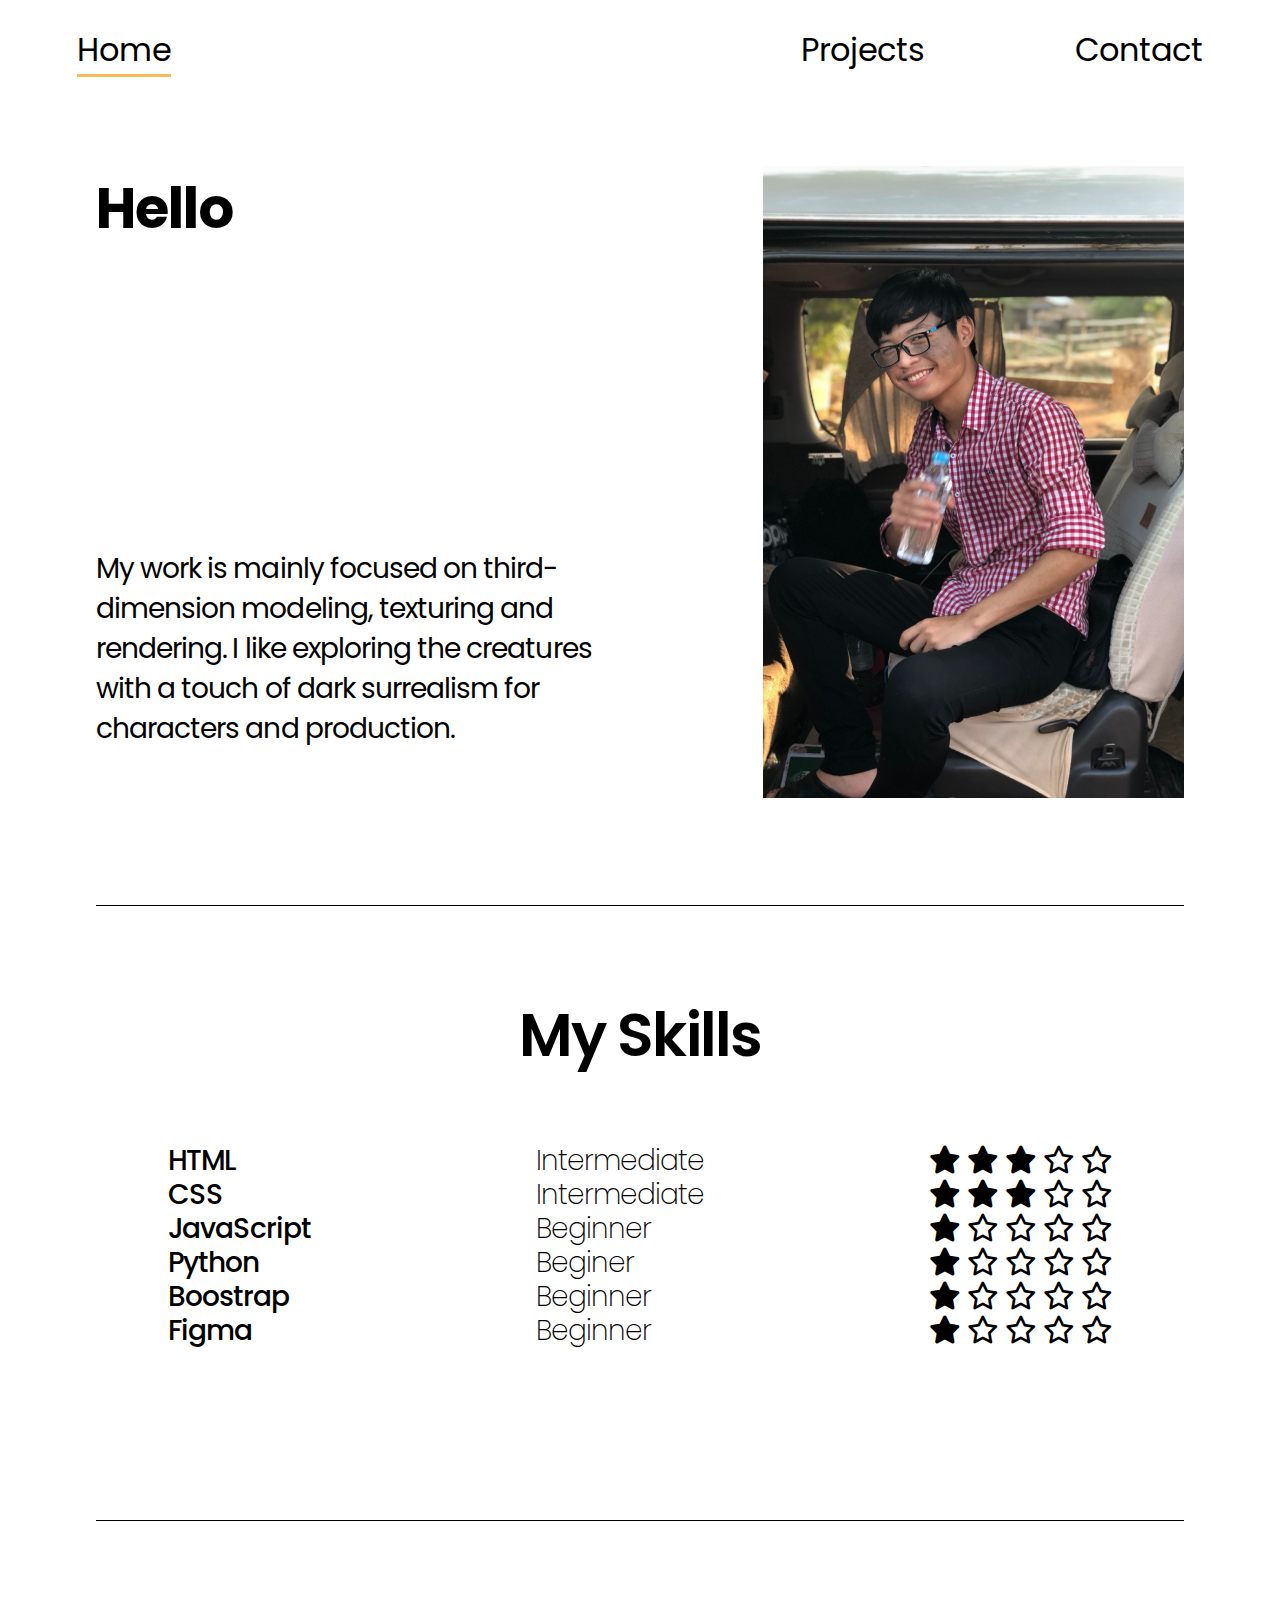
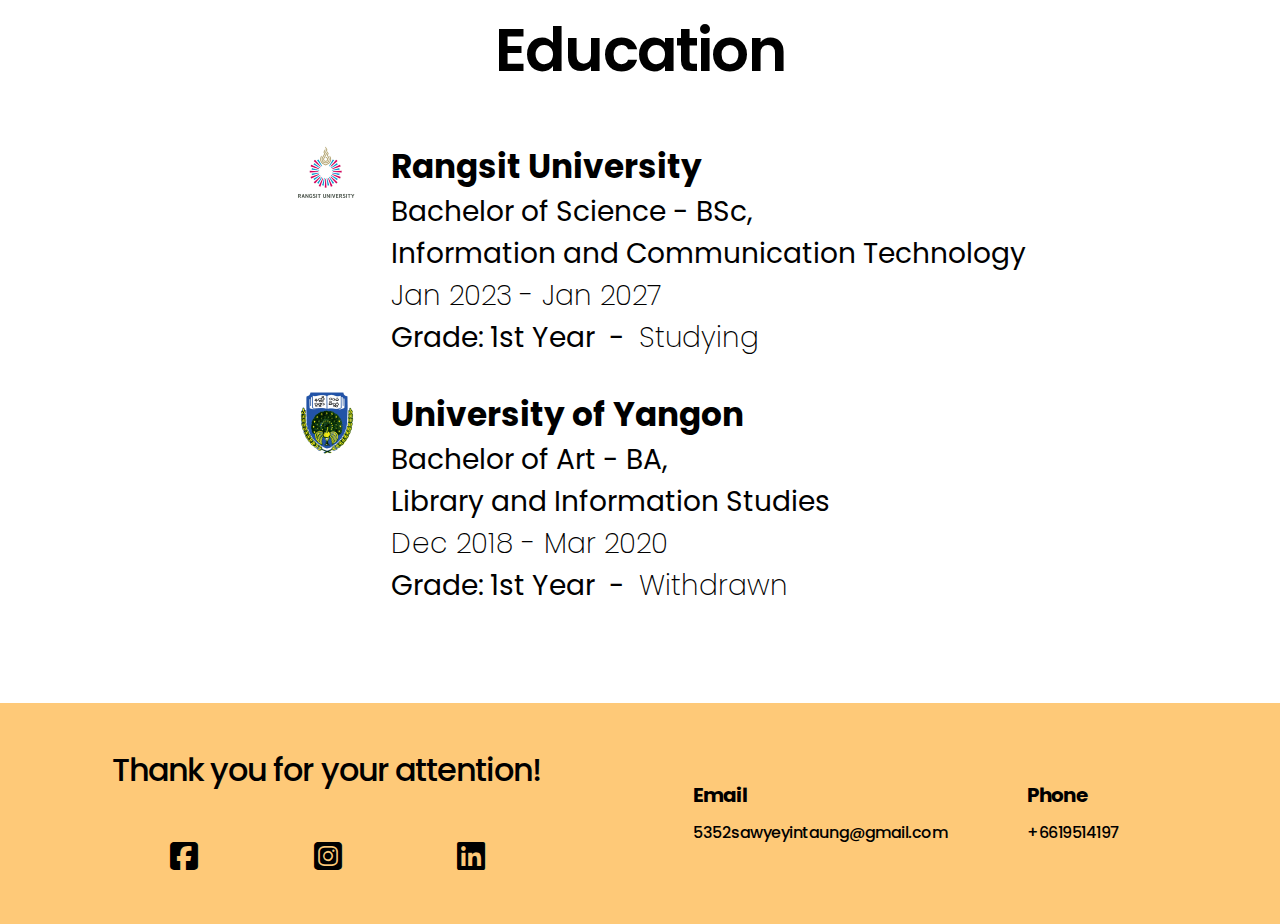
==== index.html @ a9249b1e "1st commit" ====
<!DOCTYPE html>
<html lang="en">
  <head>
    <meta charset="UTF-8" />
    <meta name="viewport" content="width=device-width, initial-scale=1.0" />
    <title>Home</title>
    <link rel="preconnect" href="https://fonts.googleapis.com" />
    <link rel="preconnect" href="https://fonts.gstatic.com" crossorigin />
    <link
      href="https://fonts.googleapis.com/css2?family=Poppins:ital,wght@0,100;0,200;0,300;0,400;0,500;0,600;0,700;0,800;0,900;1,100;1,200;1,300;1,400;1,500;1,600;1,700;1,800;1,900&family=Space+Mono&display=swap"
      rel="stylesheet"
    />
    <link
      rel="stylesheet"
      href="https://cdnjs.cloudflare.com/ajax/libs/font-awesome/6.4.2/css/all.min.css"
    />
    <link rel="stylesheet" href="css/style.css" />
    <link rel="stylesheet" href="css/animation.css" />
  </head>
  <body>
    <!-- Header -->
    <section class="header">
      <nav>
        <div class="home-nav">
          <ul>
            <li><a href="index.html">Home</a></li>
          </ul>
        </div>
        <div class="projects-nav">
          <ul>
            <li><a href="my_projects.html">Projects</a></li>
          </ul>
        </div>
        <div class="about-nav">
          <ul>
            <li><a href="contact_me.html">Contact</a></li>
          </ul>
        </div>
      </nav>
    </section>
    <!-- Header -->
    <div class="home-main">
          <!-- Introduction -->
    <div class="introduction-container">
      <div class="greeting">
        <div class="greeting-heading typing-animation">
          <h1>Hello</h1>
          <h1>I'm Saw Ye Yint Aung</h1>
          <h1>Front End Developer</h1>
        </div>
        <div class="greeting-paragraph">
          <p>
            My work is mainly focused on third-dimension modeling, texturing and
            rendering. I like exploring the creatures with a touch of dark
            surrealism for characters and production.
          </p>
        </div>
      </div>
      <div class="greeting-photo">
        <img src="images/profile_image1.png" alt="" />
      </div>
    </div>
    <!-- Introduction -->

    <div class="section-seperator"></div>

    <!-- My Skills -->
    <h1 class="my-skills-heading">My Skills</h1>
    <div class="my-skills-container">
      <div class="skill-names">
        <ul>
          HTML
        </ul>
        <ul>
          CSS
        </ul>
        <ul>
          JavaScript
        </ul>
        <ul>
          Python
        </ul>
        <ul>
          Boostrap
        </ul>
        <ul>
          Figma
        </ul>
      </div>
      <div class="skill-levels">
        <ul>
          Intermediate
        </ul>
        <ul>
          Intermediate
        </ul>
        <ul>
          Beginner
        </ul>
        <ul>
          Beginer
        </ul>
        <ul>
          Beginner
        </ul>
        <ul>
          Beginner
        </ul>
      </div>
      <div class="skill-stars">
        <div class="html-skill-stars">
          <i class="fa-solid fa-star" style="color: #000000"></i>
          <i class="fa-solid fa-star" style="color: #000000"></i>
          <i class="fa-solid fa-star" style="color: #000000"></i>
          <i class="fa-regular fa-star" style="color: #000000"></i>
          <i class="fa-regular fa-star" style="color: #000000"></i>
        </div>
        <div class="css-skill-stars">
          <i class="fa-solid fa-star" style="color: #000000"></i>
          <i class="fa-solid fa-star" style="color: #000000"></i>
          <i class="fa-solid fa-star" style="color: #000000"></i>
          <i class="fa-regular fa-star" style="color: #000000"></i>
          <i class="fa-regular fa-star" style="color: #000000"></i>
        </div>
        <div class="javascript-skill-stars">
          <i class="fa-solid fa-star" style="color: #000000"></i>
          <i class="fa-regular fa-star" style="color: #000000"></i>
          <i class="fa-regular fa-star" style="color: #000000"></i>
          <i class="fa-regular fa-star" style="color: #000000"></i>
          <i class="fa-regular fa-star" style="color: #000000"></i>
        </div>
        <div class="python-skill-stars">
          <i class="fa-solid fa-star" style="color: #000000"></i>
          <i class="fa-regular fa-star" style="color: #000000"></i>
          <i class="fa-regular fa-star" style="color: #000000"></i>
          <i class="fa-regular fa-star" style="color: #000000"></i>
          <i class="fa-regular fa-star" style="color: #000000"></i>
        </div>
        <div class="boostrap-skill-stars">
          <i class="fa-solid fa-star" style="color: #000000"></i>
          <i class="fa-regular fa-star" style="color: #000000"></i>
          <i class="fa-regular fa-star" style="color: #000000"></i>
          <i class="fa-regular fa-star" style="color: #000000"></i>
          <i class="fa-regular fa-star" style="color: #000000"></i>
        </div>
        <div class="figma-skill-stars">
          <i class="fa-solid fa-star" style="color: #000000"></i>
          <i class="fa-regular fa-star" style="color: #000000"></i>
          <i class="fa-regular fa-star" style="color: #000000"></i>
          <i class="fa-regular fa-star" style="color: #000000"></i>
          <i class="fa-regular fa-star" style="color: #000000"></i>
        </div>
      </div>
    </div>
    <!-- My Skills -->

    <div class="section-seperator"></div>

    <!-- Education -->

    <h1 class="my-education-heading">Education</h1>
    <div class="education-container">
      <div class="university-container">
        <img
          src="images/rangsit-university.png"
          alt=""
          class="university-logo"
        />
        <div class="university-content">
          <h3>Rangsit University</h3>
          <p>Bachelor of Science - BSc,</p>
          <p>Information and Communication Technology</p>
          <p class="education-period">Jan 2023 - Jan 2027</p>
          <div class="education-grade">
            <p>Grade: 1st Year&nbsp;&nbsp;-&nbsp;&nbsp;</p>
            <p class="education-status">Studying</p>
          </div>
        </div>
      </div>
      <div class="university-container">
        <img
          src="images/university-of-yangon.png"
          alt=""
          class="university-logo"
        />
        <div class="university-content">
          <h3>University of Yangon</h3>
          <p>Bachelor of Art - BA,</p>
          <p>Library and Information Studies</p>
          <p class="education-period">Dec 2018 - Mar 2020</p>
          <div class="education-grade">
            <p>Grade: 1st Year&nbsp;&nbsp;-&nbsp;&nbsp;</p>
            <p class="education-status">Withdrawn</p>
          </div>
        </div>
      </div>
    </div>

    <!-- Education -->
    </div>
    <!-- Footer -->
    <div class="footer">
      <div class="footer-left">
        <p>Thank you for your attention!</p>
        <div class="social-media">
          <a href="https://www.facebook.com/profile.php?id=100007629977115"
            ><i class="fa-brands fa-square-facebook" style="color: #000000"></i
          ></a>
          <a
            href="https://www.instagram.com/invites/contact/?i=kgh3cnf7mmez&utm_content=1gvkze4"
            ><i class="fa-brands fa-square-instagram" style="color: #000000"></i
          ></a>
          <a href="https://www.linkedin.com/in/saw-ye-yint-aung-b5a993248/"
            ><i class="fa-brands fa-linkedin" style="color: #000000"></i
          ></a>
        </div>
      </div>
      <div class="footer-right">
        <div class="email">
          <p class="email-heading">Email</p>
          <p class="email-paragraph">
            <a href="5352sawyeyintaung@gmail.com"
              >5352sawyeyintaung@gmail.com</a
            >
          </p>
        </div>
        <div class="phone">
          <p class="phone-heading">Phone</p>
          <p class="phone-paragraph">
            <a href="tel:+6619514197">+6619514197</a>
          </p>
        </div>
      </div>
    </div>
    <!-- Footer -->
  </body>
</html>
---- css/style.css ----
* {
  margin: 0;
  padding: 0;
  box-sizing: border-box;
  font-family: poppins;
}

.section-seperator {
  width: 100%;
  background-color: black;
  height: 1px;
  margin: 100px 0;
}

.home-main {
  display: flex;
  flex-direction: column;
  justify-content: center;
  align-items: center;
  padding: 2rem 6rem;
}

nav {
  display: flex;
  width: 100%;
  flex-wrap: wrap;
  padding: 2% 6%;
  text-align: center;
  justify-content: space-between;
  margin: 0 auto;
}

nav a {
  color: black;
  text-decoration: none;
  font-size: 32px;
}

.home-nav ul li {
  flex: 50%;
  text-align: left;
  list-style: none;
  display: inline-block;
}

.home-nav ul li::after {
  content: "";
  height: 3px;
  background: #f9ba5a;
  display: block;
  margin: auto;
  transition: 0.5s;
}

.home-nav ul li:hover::after {
  width: 100%;
  height: 5px;
}

.projects-nav ul li {
  flex: 50%;
  text-align: left;
  list-style: none;
  display: inline-block;
}

.projects-nav ul li::after {
  content: "";
  height: 0.02px;
  background: #f9ba5a;
  display: block;
  margin: auto;
  transition: 0.5s;
}

.projects-nav ul li:hover::after {
  width: 100%;
  height: 5px;
}

.about-nav ul li {
  flex: 50%;
  text-align: left;
  list-style: none;
  display: inline-block;
  margin-bottom: -1em;
}

.about-nav ul li::after {
  content: "";
  height: 0.01px;
  background: #f9ba5a;
  display: block;
  margin: auto;
  transition: 0.5s;
}

.about-nav ul li:hover::after {
  width: 100%;
  height: 5px;
}

@media (max-width: 800px) {
  .home-nav,
  .projects-nav,
  .about-nav {
    flex: 100%;
    padding: 0.1rem;
    margin: 0 auto;
  }
}

@media (min-width: 1000px) {
  .projects-nav {
    margin-left: 30rem;
  }
}

.introduction-container {
  display: flex;
  flex-wrap: wrap;
  width: 100%;
  justify-content: space-between;
  margin-top: 2rem;
}

.greeting {
  flex: 50%;
  flex-direction: column;
}

.greeting-heading {
  font-size: 28px;
  font-style: normal;
  font-weight: 500;
  letter-spacing: -0.96px;
}

.greeting-paragraph {
  font-size: 28px;
  font-style: normal;
  font-weight: 400;
  line-height: 2.5rem;
  letter-spacing: -0.96px;
  margin-top: 8rem;
  padding-right: 8rem;
}


@media (max-width: 800px) {
  .introduction-container {
    padding: 0 2rem;
    justify-content: center;
    align-items: center;
  }
  .greeting-heading,
  .greeting-paragraph,
  .greeting-photo {
    text-align: center;
    padding: 1rem 0;
  }
}

@media (max-width: 1000px) {
  .greeting-photo {
    padding: 4.5rem;
  }
}

.my-skills-heading,
.my-education-heading {
  font-size: 60px;
  font-style: normal;
  font-weight: 600;
  line-height: 97.2%;
  letter-spacing: -1.8px;
  padding: 0 4.5rem 3rem 4.5rem;
}

.my-skills-container {
  display: flex;
  flex-wrap: wrap;
  width: 100%;
  justify-content: space-between;
  margin-top: 2rem;
}

.skill-names {
  font-size: 28px;
  font-style: normal;
  font-weight: 500;
  padding: 0 4.5rem 4.5rem 4.5rem;
  line-height: 121.5%;
  letter-spacing: -0.96px;
}

.skill-levels {
  font-size: 28px;
  font-family: poppins;
  font-style: normal;
  font-weight: 250;
  padding: 0 4.5rem 4.5rem 4.5rem;
  line-height: 121.5%;
  letter-spacing: -0.96px;
}

.skill-stars {
  font-size: 28px;
  font-style: normal;
  font-weight: 250;
  padding: 0 4.5rem 4.5rem 4.5rem;
  line-height: 121.5%;
  letter-spacing: -0.96px;
}

@media (max-width: 800px) {
  .my-skills-container {
    flex: 100%;
    padding: 0 4.5rem;
  }
  .skill-names,
  .skill-stars {
    font-size: 16px;
    padding: 0;
    flex: 50%;
  }
  .skill-levels {
    display: none;
  }
}
@media (max-width: 1000px) {
  .skill-names,
  .skill-levels,
  .skill-stars {
    font-size: 16px;
  }
}

.education-container {
  padding: 0 0 3rem 4.5rem;
}

.university-container {
  display: flex;
  padding: 1rem 0;
}

.university-logo {
  width: 64px;
  height: 64px;
}

.university-content {
  width: 100%;
  padding: 0 2rem;
  color: #000;
  font-family: poppins;
  font-size: 28px;
  font-style: normal;
  font-weight: 400;
}

.education-grade {
  display: flex;
}

.education-period {
  font-weight: 200;
}

.education-status {
  font-weight: 200;
}

@media (max-width: 800px) {
  .university-content {
    font-size: 16px;
  }
  .my-education-heading {
    padding: 3rem;
  }
}

.footer {
  display: flex;
  justify-content: space-between;
  width: 100%;
  padding: 3rem 0;
  background: #fec978;
}

.footer-left {
  display: flex;
  flex-direction: column;
  font-size: 32px;
  font-style: normal;
  font-weight: 500;
  line-height: 121.5%;
  letter-spacing: -0.96px;
  margin: 0 0 0 7rem;
}

.social-media {
  display: flex;
  justify-content: space-around;
  margin-top: 3rem;
}

.footer-right {
  display: flex;
  justify-content: space-between;
  margin: 2rem 10rem 0 0;
}

.email {
  margin-right: 5rem;
}

.email .email-heading {
  font-size: 20px;
  font-style: normal;
  font-weight: 700;
  line-height: 121.5%;
  letter-spacing: -0.6px;
}

.email .email-paragraph {
  font-size: 16px;
  font-style: normal;
  font-weight: 500;
  line-height: 121.5%;
  letter-spacing: -0.48px;
  padding: 1rem 0;
}

.email .email-paragraph a {
  text-decoration: none;
  color: black;
}

.phone .phone-heading {
  font-size: 20px;
  font-style: normal;
  font-weight: 700;
  line-height: 121.5%;
  letter-spacing: -0.6px;
}

.phone .phone-paragraph {
  font-size: 16px;
  font-style: normal;
  font-weight: 500;
  line-height: 121.5%;
  letter-spacing: -0.48px;
  padding: 1rem 0;
}

.phone .phone-paragraph a {
  text-decoration: none;
  color: black;
}

@media (max-width: 1200px) {
  .footer {
    display: flex;
    align-items: center;
    justify-content: center;
  }

  .footer-left {
    text-align: center;
    padding: 0;
    margin: 0 auto;
  }
  .footer-right {
    display: none;
  }
}
---- css/animation.css ----
.typing-animation h1 {
  white-space: nowrap;
  overflow: hidden;
}

.typing-animation h1:nth-child(1) {
  width: 100%;
  animation: type 0.3s steps(5, end);
  animation-fill-mode: forwards;
}

.typing-animation h1:nth-child(2) {
  width: 100%;
  opacity: 0;
  animation: type 1s steps(20, end);
  animation-delay: 0.8s;
  animation-fill-mode: forwards;
}

.typing-animation h1:nth-child(3) {
  width: 100%;
  opacity: 0;
  animation: type 1s steps(19, end);
  animation-delay: 2s;
  animation-fill-mode: forwards;
}

@keyframes type {
  0% {
    width: 0;
  }
  1% {
    opacity: 1;
  }
  100% {
    opacity: 1;
  }
}

@media (max-width: 800px) {
  .introduction-container {
    padding: 0 2rem;
    justify-content: center;
    align-items: center;
  }
  .greeting-heading,
  .greeting-paragraph,
  .greeting-photo {
    text-align: center;
    padding: 1rem 0;
  }
}

@media (max-width: 1000px) {
  .greeting-photo {
    padding: 4.5rem;
  }
}

.my-skills-heading,
.my-education-heading {
  font-size: 60px;
  font-style: normal;
  font-weight: 600;
  line-height: 97.2%;
  letter-spacing: -1.8px;
  padding: 0 4.5rem 3rem 4.5rem;
}
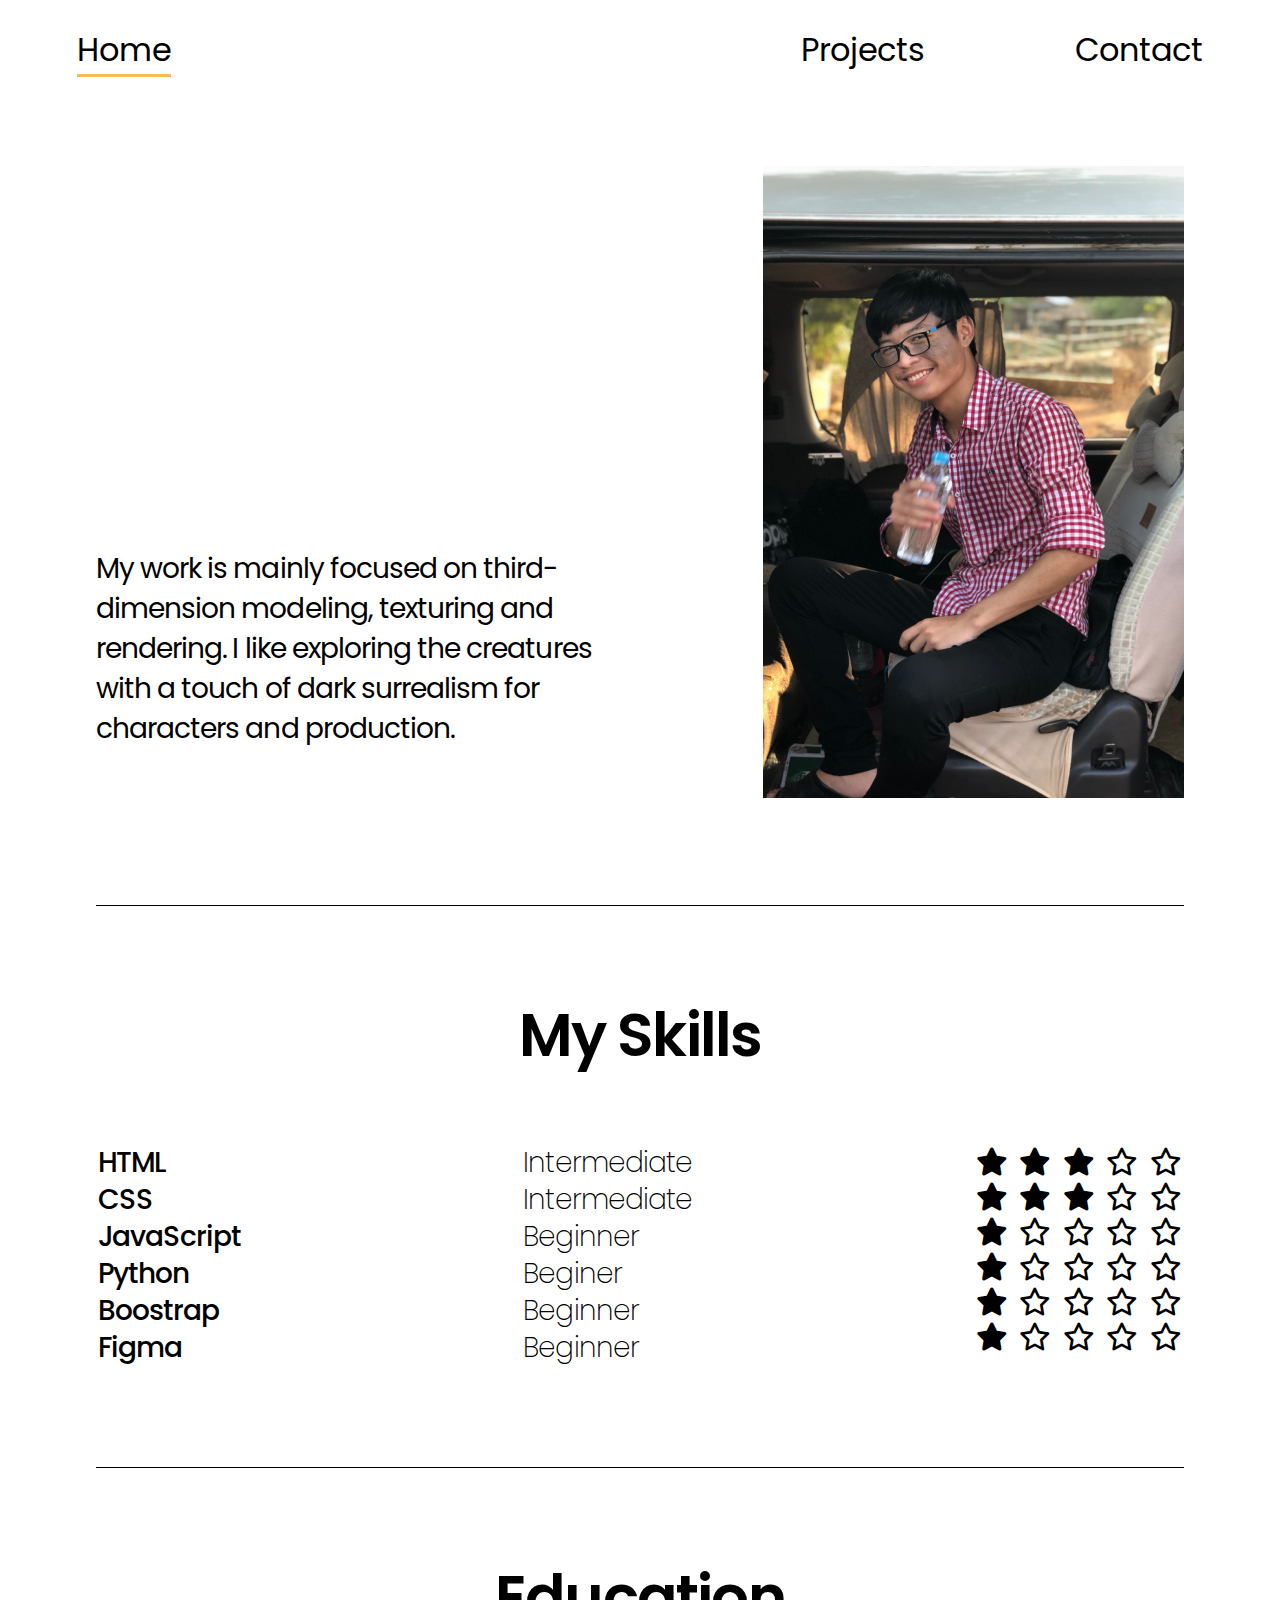
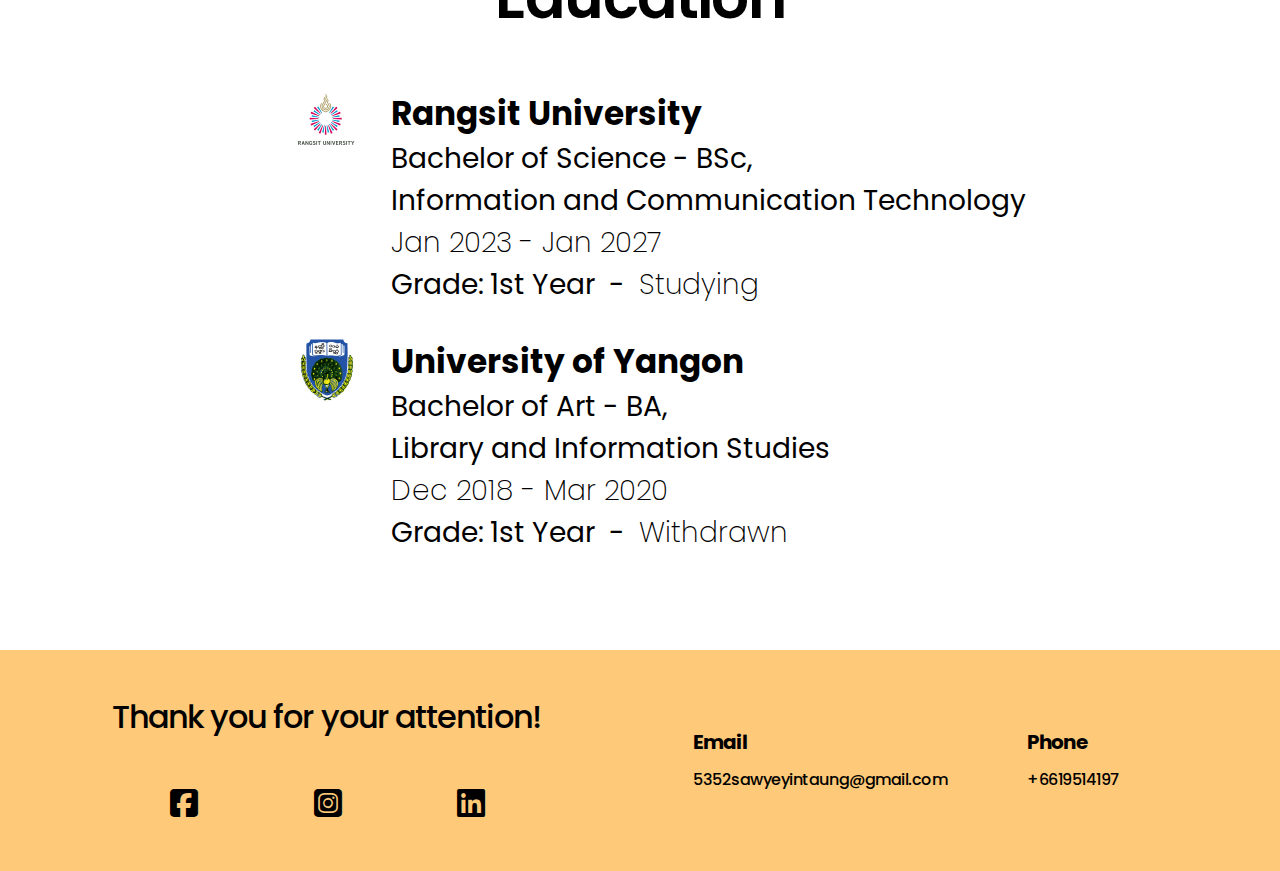
==== commit 8878252d: "6th commit" ====
--- a/index.html
+++ b/index.html
@@ -40,163 +40,163 @@
     </section>
     <!-- Header -->
     <div class="home-main">
-          <!-- Introduction -->
-    <div class="introduction-container">
-      <div class="greeting">
-        <div class="greeting-heading typing-animation">
-          <h1>Hello</h1>
-          <h1>I'm Saw Ye Yint Aung</h1>
-          <h1>Front End Developer</h1>
-        </div>
-        <div class="greeting-paragraph">
-          <p>
-            My work is mainly focused on third-dimension modeling, texturing and
-            rendering. I like exploring the creatures with a touch of dark
-            surrealism for characters and production.
-          </p>
-        </div>
-      </div>
-      <div class="greeting-photo">
-        <img src="images/profile_image1.png" alt="" />
-      </div>
-    </div>
-    <!-- Introduction -->
-
-    <div class="section-seperator"></div>
-
-    <!-- My Skills -->
-    <h1 class="my-skills-heading">My Skills</h1>
-    <div class="my-skills-container">
-      <div class="skill-names">
-        <ul>
-          HTML
-        </ul>
-        <ul>
-          CSS
-        </ul>
-        <ul>
-          JavaScript
-        </ul>
-        <ul>
-          Python
-        </ul>
-        <ul>
-          Boostrap
-        </ul>
-        <ul>
-          Figma
-        </ul>
-      </div>
-      <div class="skill-levels">
-        <ul>
-          Intermediate
-        </ul>
-        <ul>
-          Intermediate
-        </ul>
-        <ul>
-          Beginner
-        </ul>
-        <ul>
-          Beginer
-        </ul>
-        <ul>
-          Beginner
-        </ul>
-        <ul>
-          Beginner
-        </ul>
-      </div>
-      <div class="skill-stars">
-        <div class="html-skill-stars">
-          <i class="fa-solid fa-star" style="color: #000000"></i>
-          <i class="fa-solid fa-star" style="color: #000000"></i>
-          <i class="fa-solid fa-star" style="color: #000000"></i>
-          <i class="fa-regular fa-star" style="color: #000000"></i>
-          <i class="fa-regular fa-star" style="color: #000000"></i>
-        </div>
-        <div class="css-skill-stars">
-          <i class="fa-solid fa-star" style="color: #000000"></i>
-          <i class="fa-solid fa-star" style="color: #000000"></i>
-          <i class="fa-solid fa-star" style="color: #000000"></i>
-          <i class="fa-regular fa-star" style="color: #000000"></i>
-          <i class="fa-regular fa-star" style="color: #000000"></i>
-        </div>
-        <div class="javascript-skill-stars">
-          <i class="fa-solid fa-star" style="color: #000000"></i>
-          <i class="fa-regular fa-star" style="color: #000000"></i>
-          <i class="fa-regular fa-star" style="color: #000000"></i>
-          <i class="fa-regular fa-star" style="color: #000000"></i>
-          <i class="fa-regular fa-star" style="color: #000000"></i>
-        </div>
-        <div class="python-skill-stars">
-          <i class="fa-solid fa-star" style="color: #000000"></i>
-          <i class="fa-regular fa-star" style="color: #000000"></i>
-          <i class="fa-regular fa-star" style="color: #000000"></i>
-          <i class="fa-regular fa-star" style="color: #000000"></i>
-          <i class="fa-regular fa-star" style="color: #000000"></i>
-        </div>
-        <div class="boostrap-skill-stars">
-          <i class="fa-solid fa-star" style="color: #000000"></i>
-          <i class="fa-regular fa-star" style="color: #000000"></i>
-          <i class="fa-regular fa-star" style="color: #000000"></i>
-          <i class="fa-regular fa-star" style="color: #000000"></i>
-          <i class="fa-regular fa-star" style="color: #000000"></i>
-        </div>
-        <div class="figma-skill-stars">
-          <i class="fa-solid fa-star" style="color: #000000"></i>
-          <i class="fa-regular fa-star" style="color: #000000"></i>
-          <i class="fa-regular fa-star" style="color: #000000"></i>
-          <i class="fa-regular fa-star" style="color: #000000"></i>
-          <i class="fa-regular fa-star" style="color: #000000"></i>
-        </div>
-      </div>
-    </div>
-    <!-- My Skills -->
-
-    <div class="section-seperator"></div>
-
-    <!-- Education -->
-
-    <h1 class="my-education-heading">Education</h1>
-    <div class="education-container">
-      <div class="university-container">
-        <img
-          src="images/rangsit-university.png"
-          alt=""
-          class="university-logo"
-        />
-        <div class="university-content">
-          <h3>Rangsit University</h3>
-          <p>Bachelor of Science - BSc,</p>
-          <p>Information and Communication Technology</p>
-          <p class="education-period">Jan 2023 - Jan 2027</p>
-          <div class="education-grade">
-            <p>Grade: 1st Year&nbsp;&nbsp;-&nbsp;&nbsp;</p>
-            <p class="education-status">Studying</p>
-          </div>
-        </div>
-      </div>
-      <div class="university-container">
-        <img
-          src="images/university-of-yangon.png"
-          alt=""
-          class="university-logo"
-        />
-        <div class="university-content">
-          <h3>University of Yangon</h3>
-          <p>Bachelor of Art - BA,</p>
-          <p>Library and Information Studies</p>
-          <p class="education-period">Dec 2018 - Mar 2020</p>
-          <div class="education-grade">
-            <p>Grade: 1st Year&nbsp;&nbsp;-&nbsp;&nbsp;</p>
-            <p class="education-status">Withdrawn</p>
-          </div>
-        </div>
-      </div>
-    </div>
-
-    <!-- Education -->
+            <!-- Introduction -->
+      <div class="introduction-container">
+        <div class="greeting">
+          <div class="greeting-heading typing-animation">
+            <h1>Hello</h1>
+            <h1>I'm Saw Ye Yint Aung</h1>
+            <h1>Front End Developer</h1>
+          </div>
+          <div class="greeting-paragraph">
+            <p>
+              My work is mainly focused on third-dimension modeling, texturing and
+              rendering. I like exploring the creatures with a touch of dark
+              surrealism for characters and production.
+            </p>
+          </div>
+        </div>
+        <div class="greeting-photo">
+          <img src="images/profile_image1.png" alt="" />
+        </div>
+      </div>
+      <!-- Introduction -->
+
+      <div class="section-seperator"></div>
+
+      <!-- My Skills -->
+      <h1 class="my-skills-heading">My Skills</h1>
+      <div class="my-skills-container">
+        <div class="skill-names">
+          <ul>
+            HTML
+          </ul>
+          <ul>
+            CSS
+          </ul>
+          <ul>
+            JavaScript
+          </ul>
+          <ul>
+            Python
+          </ul>
+          <ul>
+            Boostrap
+          </ul>
+          <ul>
+            Figma
+          </ul>
+        </div>
+        <div class="skill-levels">
+          <ul>
+            Intermediate
+          </ul>
+          <ul>
+            Intermediate
+          </ul>
+          <ul>
+            Beginner
+          </ul>
+          <ul>
+            Beginer
+          </ul>
+          <ul>
+            Beginner
+          </ul>
+          <ul>
+            Beginner
+          </ul>
+        </div>
+        <div class="skill-stars">
+          <div class="html-skill-stars">
+            <i class="fa-solid fa-star" style="color: #000000"></i>
+            <i class="fa-solid fa-star" style="color: #000000"></i>
+            <i class="fa-solid fa-star" style="color: #000000"></i>
+            <i class="fa-regular fa-star" style="color: #000000"></i>
+            <i class="fa-regular fa-star" style="color: #000000"></i>
+          </div>
+          <div class="css-skill-stars">
+            <i class="fa-solid fa-star" style="color: #000000"></i>
+            <i class="fa-solid fa-star" style="color: #000000"></i>
+            <i class="fa-solid fa-star" style="color: #000000"></i>
+            <i class="fa-regular fa-star" style="color: #000000"></i>
+            <i class="fa-regular fa-star" style="color: #000000"></i>
+          </div>
+          <div class="javascript-skill-stars">
+            <i class="fa-solid fa-star" style="color: #000000"></i>
+            <i class="fa-regular fa-star" style="color: #000000"></i>
+            <i class="fa-regular fa-star" style="color: #000000"></i>
+            <i class="fa-regular fa-star" style="color: #000000"></i>
+            <i class="fa-regular fa-star" style="color: #000000"></i>
+          </div>
+          <div class="python-skill-stars">
+            <i class="fa-solid fa-star" style="color: #000000"></i>
+            <i class="fa-regular fa-star" style="color: #000000"></i>
+            <i class="fa-regular fa-star" style="color: #000000"></i>
+            <i class="fa-regular fa-star" style="color: #000000"></i>
+            <i class="fa-regular fa-star" style="color: #000000"></i>
+          </div>
+          <div class="boostrap-skill-stars">
+            <i class="fa-solid fa-star" style="color: #000000"></i>
+            <i class="fa-regular fa-star" style="color: #000000"></i>
+            <i class="fa-regular fa-star" style="color: #000000"></i>
+            <i class="fa-regular fa-star" style="color: #000000"></i>
+            <i class="fa-regular fa-star" style="color: #000000"></i>
+          </div>
+          <div class="figma-skill-stars">
+            <i class="fa-solid fa-star" style="color: #000000"></i>
+            <i class="fa-regular fa-star" style="color: #000000"></i>
+            <i class="fa-regular fa-star" style="color: #000000"></i>
+            <i class="fa-regular fa-star" style="color: #000000"></i>
+            <i class="fa-regular fa-star" style="color: #000000"></i>
+          </div>
+        </div>
+      </div>
+      <!-- My Skills -->
+
+      <div class="section-seperator"></div>
+
+      <!-- Education -->
+
+      <h1 class="my-education-heading">Education</h1>
+      <div class="education-container">
+        <div class="university-container">
+          <img
+            src="images/rangsit-university.png"
+            alt=""
+            class="university-logo"
+          />
+          <div class="university-content">
+            <h3>Rangsit University</h3>
+            <p>Bachelor of Science - BSc,</p>
+            <p>Information and Communication Technology</p>
+            <p class="education-period">Jan 2023 - Jan 2027</p>
+            <div class="education-grade-container">
+              <p class="education-grade">Grade: 1st Year&nbsp;&nbsp;-&nbsp;&nbsp;</p>
+              <p class="education-status">Studying</p>
+            </div>
+          </div>
+        </div>
+        <div class="university-container">
+          <img
+            src="images/university-of-yangon.png"
+            alt=""
+            class="university-logo"
+          />
+          <div class="university-content">
+            <h3>University of Yangon</h3>
+            <p>Bachelor of Art - BA,</p>
+            <p>Library and Information Studies</p>
+            <p class="education-period">Dec 2018 - Mar 2020</p>
+            <div class="education-grade-container">
+              <p class="education-grade">Grade: 1st Year&nbsp;&nbsp;-&nbsp;&nbsp;</p>
+              <p class="education-status">Withdrawn</p>
+            </div>
+          </div>
+        </div>
+      </div>
+
+      <!-- Education -->
     </div>
     <!-- Footer -->
     <div class="footer">
--- a/css/style.css
+++ b/css/style.css
@@ -15,7 +15,7 @@
 .home-main {
   display: flex;
   flex-direction: column;
-  justify-content: center;
+  justify-content: space-between;
   align-items: center;
   padding: 2rem 6rem;
 }
@@ -143,21 +143,23 @@
   line-height: 2.5rem;
   letter-spacing: -0.96px;
   margin-top: 8rem;
-  padding-right: 8rem;
-}
-
+  padding-right: 7rem;
+}
 
 @media (max-width: 800px) {
   .introduction-container {
-    padding: 0 2rem;
+    padding: 0 3rem;
+    width: 80%;
     justify-content: center;
     align-items: center;
   }
   .greeting-heading,
   .greeting-paragraph,
   .greeting-photo {
+    font-size: 16px;
     text-align: center;
-    padding: 1rem 0;
+    padding: 0;
+    margin: 0.5rem;
   }
 }
 
@@ -189,9 +191,12 @@
   font-size: 28px;
   font-style: normal;
   font-weight: 500;
-  padding: 0 4.5rem 4.5rem 4.5rem;
-  line-height: 121.5%;
-  letter-spacing: -0.96px;
+  line-height: 121.5%;
+  letter-spacing: -0.96px;
+}
+
+.skill-names ul{
+  padding: 0.1rem;
 }
 
 .skill-levels {
@@ -199,30 +204,38 @@
   font-family: poppins;
   font-style: normal;
   font-weight: 250;
-  padding: 0 4.5rem 4.5rem 4.5rem;
-  line-height: 121.5%;
-  letter-spacing: -0.96px;
+  line-height: 121.5%;
+  letter-spacing: -0.96px;
+}
+
+.skill-levels ul{
+  padding: 0.1rem;
 }
 
 .skill-stars {
   font-size: 28px;
   font-style: normal;
-  font-weight: 250;
-  padding: 0 4.5rem 4.5rem 4.5rem;
-  line-height: 121.5%;
-  letter-spacing: -0.96px;
+  line-height: 121.5%;
+  letter-spacing: -0.96px;
+}
+
+.skill-stars i{
+  padding: 0.2rem;
 }
 
 @media (max-width: 800px) {
   .my-skills-container {
-    flex: 100%;
-    padding: 0 4.5rem;
+    width: 150%;
   }
   .skill-names,
   .skill-stars {
-    font-size: 16px;
+    font-size: 8px;
     padding: 0;
     flex: 50%;
+    border: 2px solid red;
+  }
+  .skill-stars i{
+    padding: 0.2rem 0;
   }
   .skill-levels {
     display: none;
@@ -260,7 +273,7 @@
   font-weight: 400;
 }
 
-.education-grade {
+.education-grade-container {
   display: flex;
 }
 
@@ -278,6 +291,14 @@
   }
   .my-education-heading {
     padding: 3rem;
+  }
+
+  .education-grade{
+    display: none;
+  }
+
+  .education-status{
+    font-weight: 600;
   }
 }
 
--- a/css/animation.css
+++ b/css/animation.css
@@ -5,15 +5,17 @@
 
 .typing-animation h1:nth-child(1) {
   width: 100%;
-  animation: type 0.3s steps(5, end);
+  opacity: 0;
+  animation: type 1.5s steps(20, end);
+  animation-delay: 1s;
   animation-fill-mode: forwards;
 }
 
 .typing-animation h1:nth-child(2) {
   width: 100%;
   opacity: 0;
-  animation: type 1s steps(20, end);
-  animation-delay: 0.8s;
+  animation: type 1s steps(10, end);
+  animation-delay: 2s;
   animation-fill-mode: forwards;
 }
 
@@ -21,7 +23,7 @@
   width: 100%;
   opacity: 0;
   animation: type 1s steps(19, end);
-  animation-delay: 2s;
+  animation-delay: 3s;
   animation-fill-mode: forwards;
 }
 
@@ -37,32 +39,3 @@
   }
 }
 
-@media (max-width: 800px) {
-  .introduction-container {
-    padding: 0 2rem;
-    justify-content: center;
-    align-items: center;
-  }
-  .greeting-heading,
-  .greeting-paragraph,
-  .greeting-photo {
-    text-align: center;
-    padding: 1rem 0;
-  }
-}
-
-@media (max-width: 1000px) {
-  .greeting-photo {
-    padding: 4.5rem;
-  }
-}
-
-.my-skills-heading,
-.my-education-heading {
-  font-size: 60px;
-  font-style: normal;
-  font-weight: 600;
-  line-height: 97.2%;
-  letter-spacing: -1.8px;
-  padding: 0 4.5rem 3rem 4.5rem;
-}
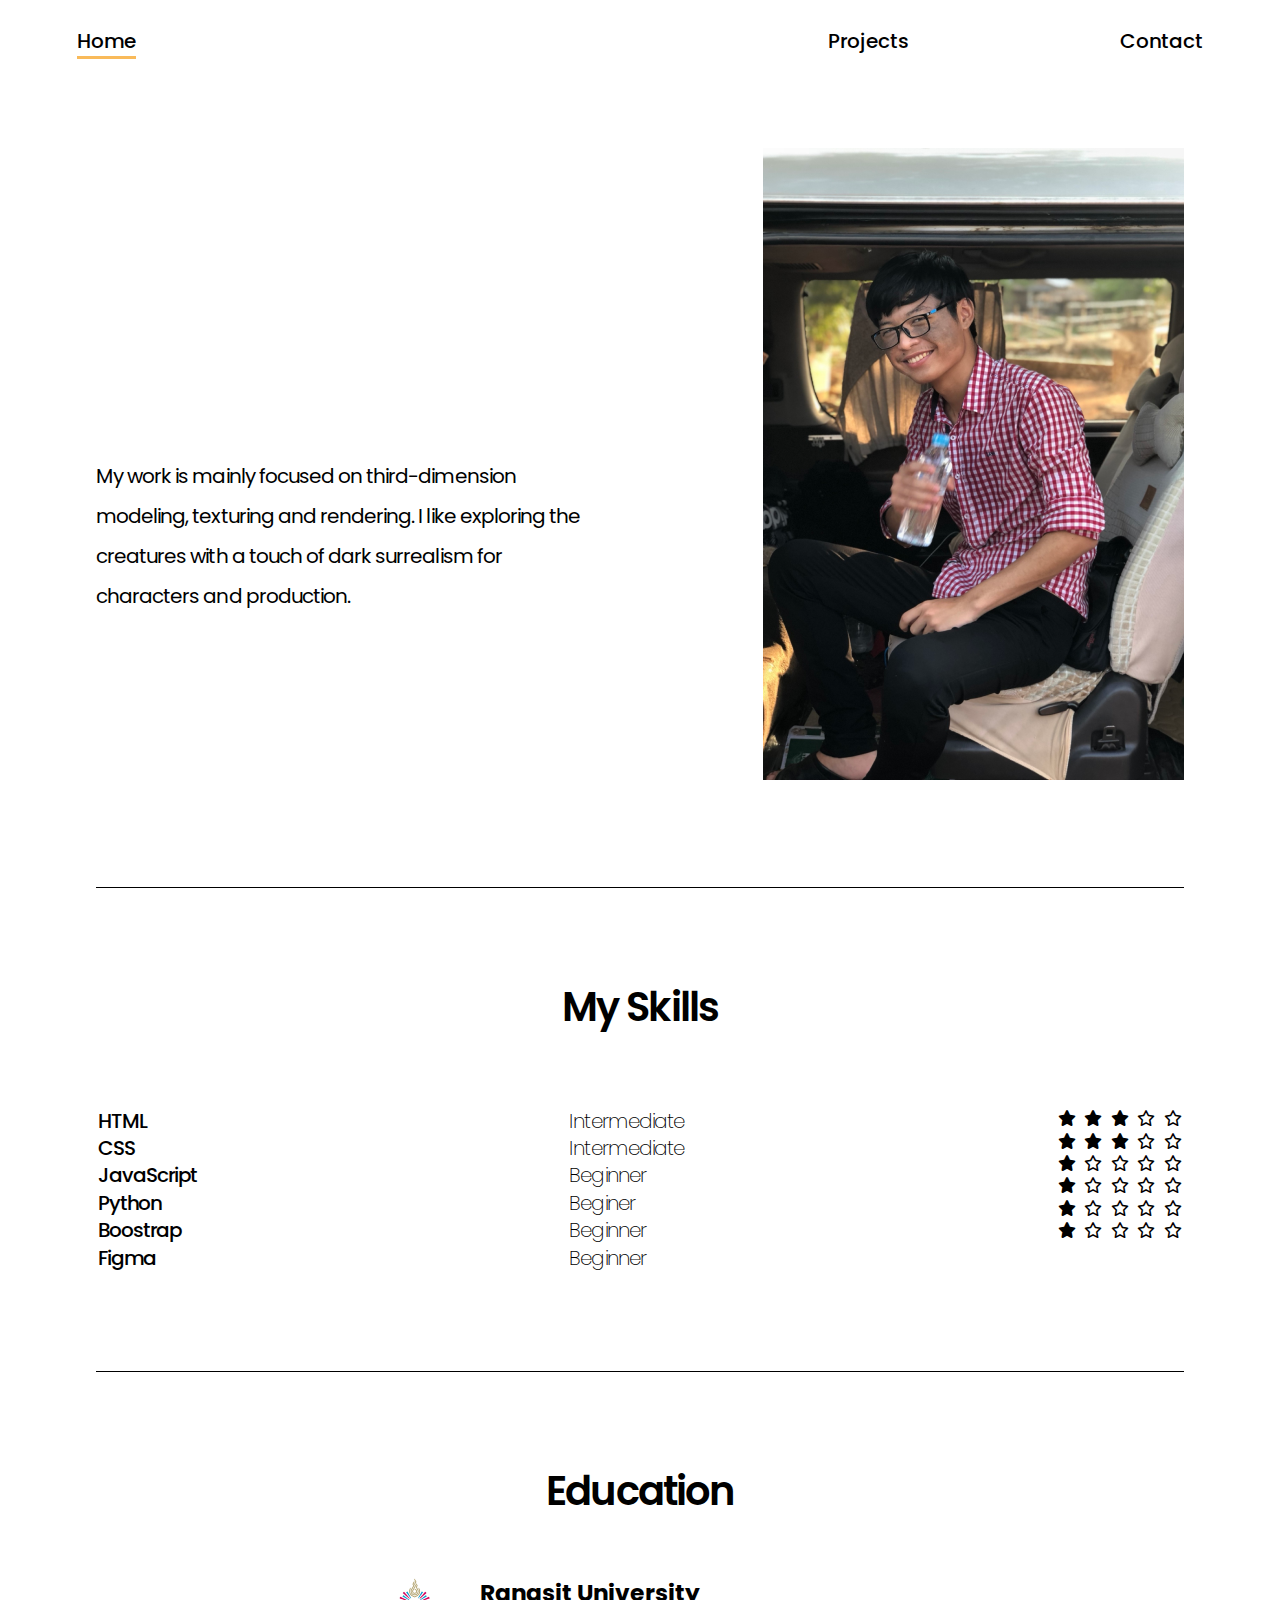
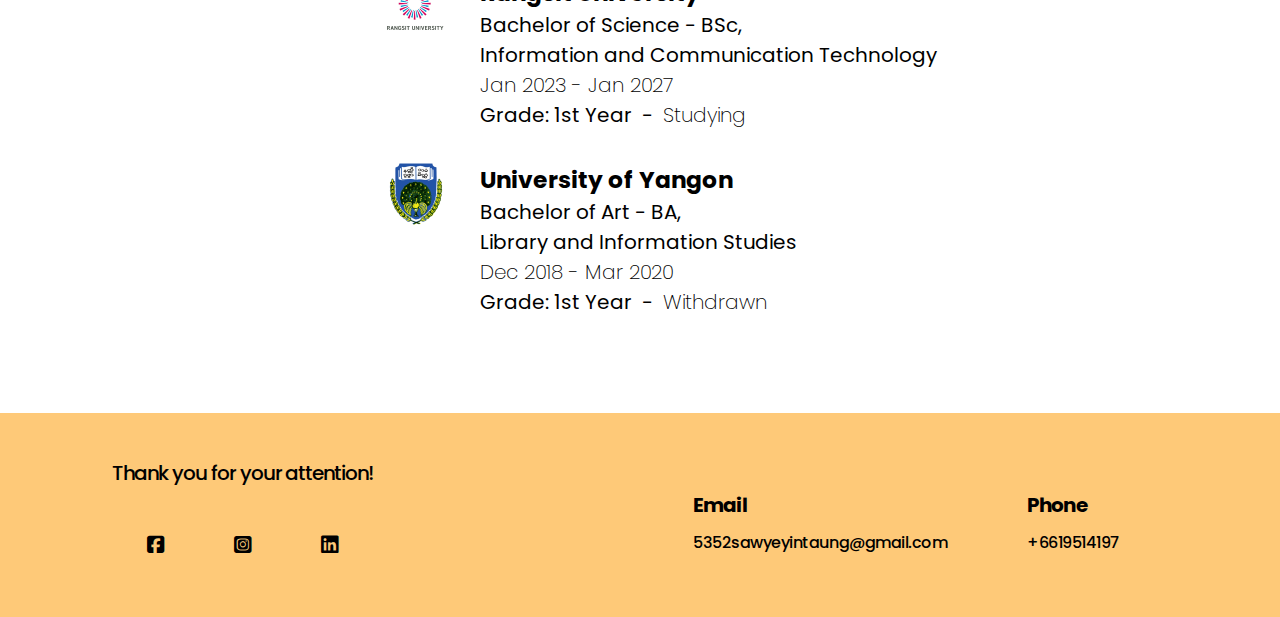
==== commit 0e060cf0: "adjusted font size" ====
--- a/index.html
+++ b/index.html
@@ -40,7 +40,7 @@
     </section>
     <!-- Header -->
     <div class="home-main">
-            <!-- Introduction -->
+      <!-- Introduction -->
       <div class="introduction-container">
         <div class="greeting">
           <div class="greeting-heading typing-animation">
@@ -50,8 +50,8 @@
           </div>
           <div class="greeting-paragraph">
             <p>
-              My work is mainly focused on third-dimension modeling, texturing and
-              rendering. I like exploring the creatures with a touch of dark
+              My work is mainly focused on third-dimension modeling, texturing
+              and rendering. I like exploring the creatures with a touch of dark
               surrealism for characters and production.
             </p>
           </div>
@@ -172,7 +172,9 @@
             <p>Information and Communication Technology</p>
             <p class="education-period">Jan 2023 - Jan 2027</p>
             <div class="education-grade-container">
-              <p class="education-grade">Grade: 1st Year&nbsp;&nbsp;-&nbsp;&nbsp;</p>
+              <p class="education-grade">
+                Grade: 1st Year&nbsp;&nbsp;-&nbsp;&nbsp;
+              </p>
               <p class="education-status">Studying</p>
             </div>
           </div>
@@ -189,7 +191,9 @@
             <p>Library and Information Studies</p>
             <p class="education-period">Dec 2018 - Mar 2020</p>
             <div class="education-grade-container">
-              <p class="education-grade">Grade: 1st Year&nbsp;&nbsp;-&nbsp;&nbsp;</p>
+              <p class="education-grade">
+                Grade: 1st Year&nbsp;&nbsp;-&nbsp;&nbsp;
+              </p>
               <p class="education-status">Withdrawn</p>
             </div>
           </div>
--- a/css/style.css
+++ b/css/style.css
@@ -15,8 +15,9 @@
 .home-main {
   display: flex;
   flex-direction: column;
-  justify-content: space-between;
+  justify-content: center;
   align-items: center;
+  width: 100%;
   padding: 2rem 6rem;
 }
 
@@ -33,7 +34,8 @@
 nav a {
   color: black;
   text-decoration: none;
-  font-size: 32px;
+  font-size: 20px;
+  font-weight: 500;
 }
 
 .home-nav ul li {
@@ -130,20 +132,20 @@
 }
 
 .greeting-heading {
-  font-size: 28px;
+  font-size: 20px;
   font-style: normal;
   font-weight: 500;
   letter-spacing: -0.96px;
 }
 
 .greeting-paragraph {
-  font-size: 28px;
+  font-size: 20px;
   font-style: normal;
   font-weight: 400;
   line-height: 2.5rem;
   letter-spacing: -0.96px;
   margin-top: 8rem;
-  padding-right: 7rem;
+  padding-right: 10rem;
 }
 
 @media (max-width: 800px) {
@@ -171,7 +173,7 @@
 
 .my-skills-heading,
 .my-education-heading {
-  font-size: 60px;
+  font-size: 40px;
   font-style: normal;
   font-weight: 600;
   line-height: 97.2%;
@@ -188,19 +190,19 @@
 }
 
 .skill-names {
-  font-size: 28px;
-  font-style: normal;
-  font-weight: 500;
-  line-height: 121.5%;
-  letter-spacing: -0.96px;
-}
-
-.skill-names ul{
+  font-size: 20px;
+  font-style: normal;
+  font-weight: 500;
+  line-height: 121.5%;
+  letter-spacing: -0.96px;
+}
+
+.skill-names ul {
   padding: 0.1rem;
 }
 
 .skill-levels {
-  font-size: 28px;
+  font-size: 20px;
   font-family: poppins;
   font-style: normal;
   font-weight: 250;
@@ -208,33 +210,37 @@
   letter-spacing: -0.96px;
 }
 
-.skill-levels ul{
+.skill-levels ul {
   padding: 0.1rem;
 }
 
 .skill-stars {
-  font-size: 28px;
-  font-style: normal;
-  line-height: 121.5%;
-  letter-spacing: -0.96px;
-}
-
-.skill-stars i{
+  font-size: 20x;
+  font-style: normal;
+  line-height: 121.5%;
+  letter-spacing: -0.96px;
+}
+
+.skill-stars i {
   padding: 0.2rem;
 }
 
 @media (max-width: 800px) {
   .my-skills-container {
-    width: 150%;
+    width: 110%;
+  }
+
+  .my-skills-heading {
+    padding: 3rem;
+    font-size: 30px;
   }
   .skill-names,
   .skill-stars {
     font-size: 8px;
     padding: 0;
     flex: 50%;
-    border: 2px solid red;
-  }
-  .skill-stars i{
+  }
+  .skill-stars i {
     padding: 0.2rem 0;
   }
   .skill-levels {
@@ -268,7 +274,7 @@
   padding: 0 2rem;
   color: #000;
   font-family: poppins;
-  font-size: 28px;
+  font-size: 20px;
   font-style: normal;
   font-weight: 400;
 }
@@ -291,13 +297,14 @@
   }
   .my-education-heading {
     padding: 3rem;
-  }
-
-  .education-grade{
+    font-size: 30px;
+  }
+
+  .education-grade {
     display: none;
   }
 
-  .education-status{
+  .education-status {
     font-weight: 600;
   }
 }
@@ -313,7 +320,7 @@
 .footer-left {
   display: flex;
   flex-direction: column;
-  font-size: 32px;
+  font-size: 20px;
   font-style: normal;
   font-weight: 500;
   line-height: 121.5%;
@@ -384,11 +391,13 @@
 @media (max-width: 1200px) {
   .footer {
     display: flex;
+    width: 100%;
     align-items: center;
     justify-content: center;
   }
 
   .footer-left {
+    flex: 100%;
     text-align: center;
     padding: 0;
     margin: 0 auto;
--- a/css/animation.css
+++ b/css/animation.css
@@ -38,4 +38,3 @@
     opacity: 1;
   }
 }
-
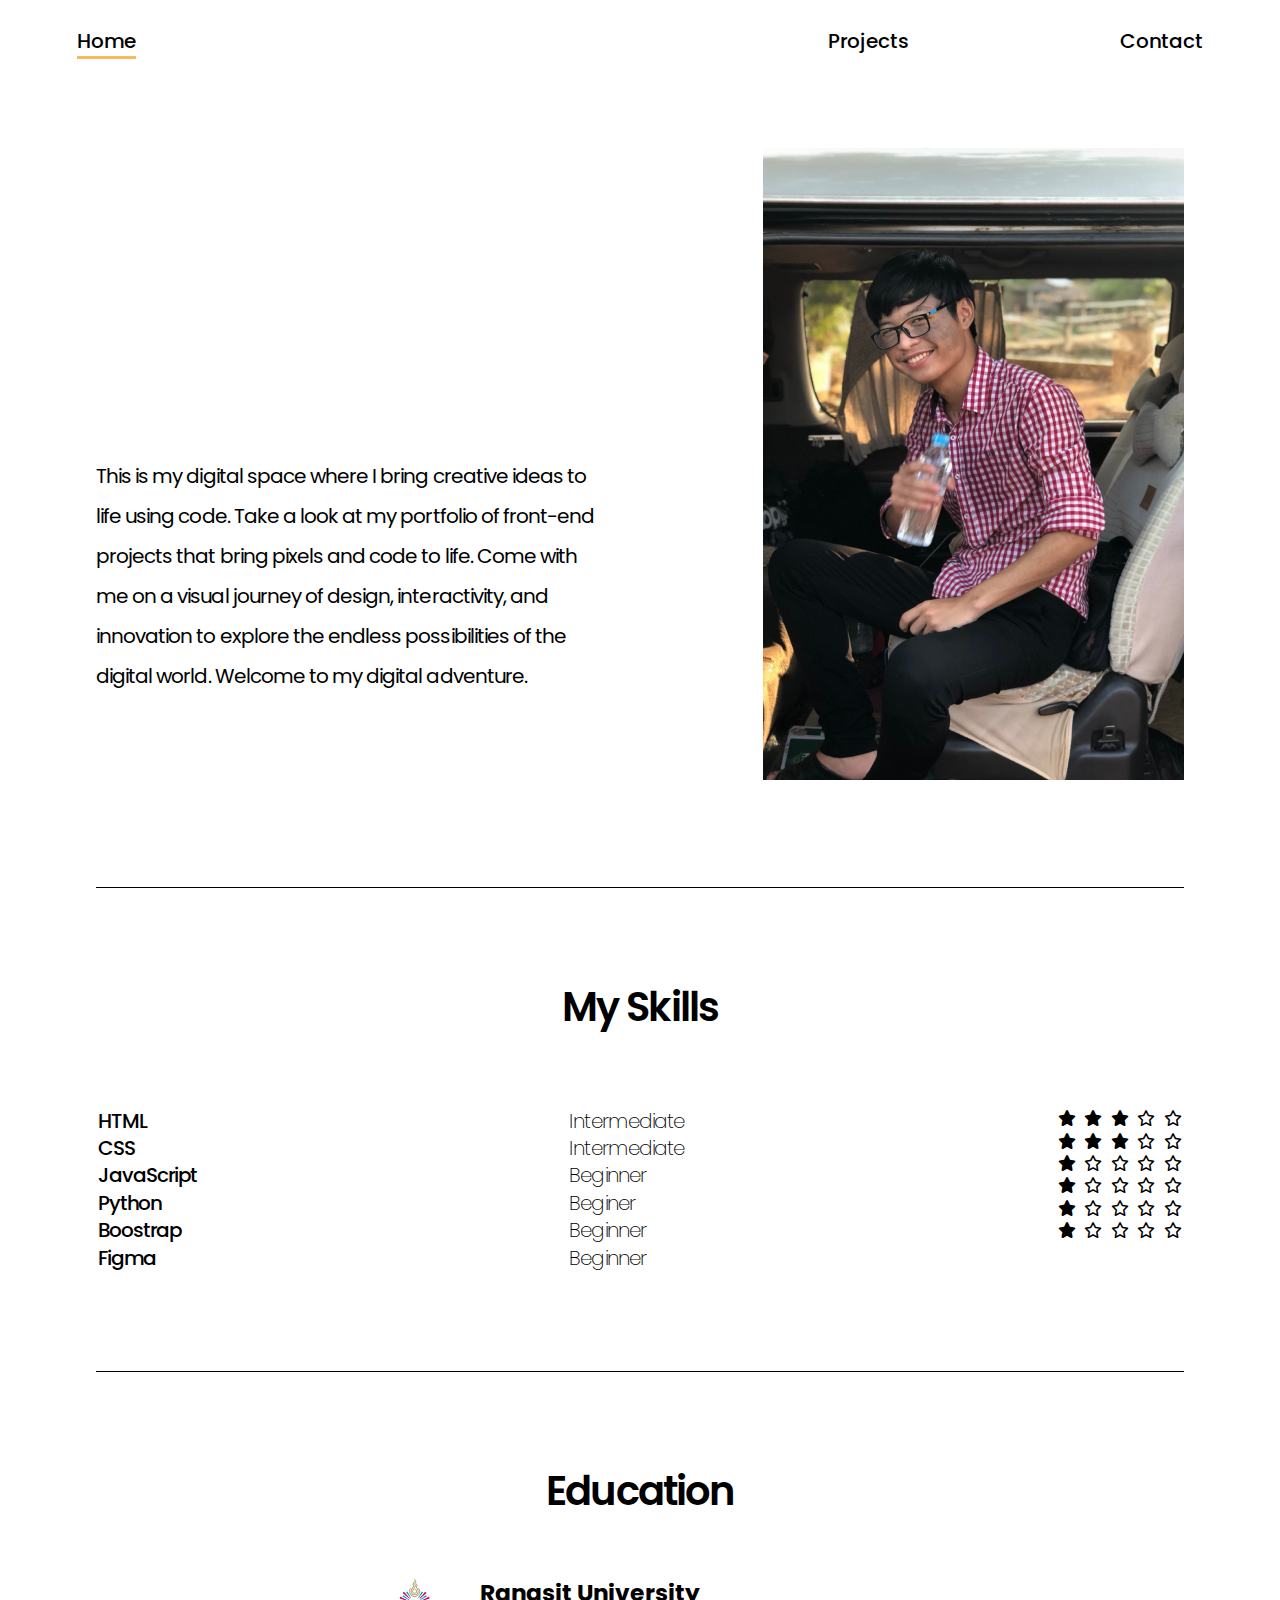
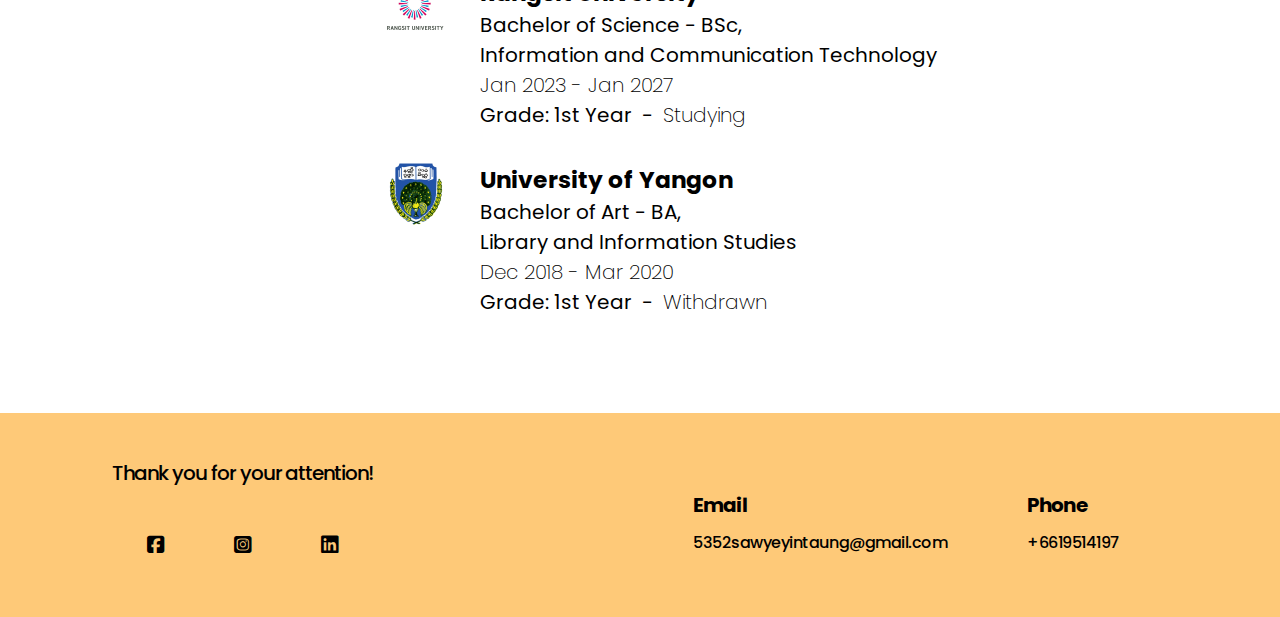
==== commit 34a5d6a4: "chnaged intro paragraph" ====
--- a/index.html
+++ b/index.html
@@ -50,9 +50,12 @@
           </div>
           <div class="greeting-paragraph">
             <p>
-              My work is mainly focused on third-dimension modeling, texturing
-              and rendering. I like exploring the creatures with a touch of dark
-              surrealism for characters and production.
+              This is my digital space where I bring creative ideas to life
+              using code. Take a look at my portfolio of front-end projects that
+              bring pixels and code to life. Come with me on a visual journey of
+              design, interactivity, and innovation to explore the endless
+              possibilities of the digital world. Welcome to my digital
+              adventure.
             </p>
           </div>
         </div>
